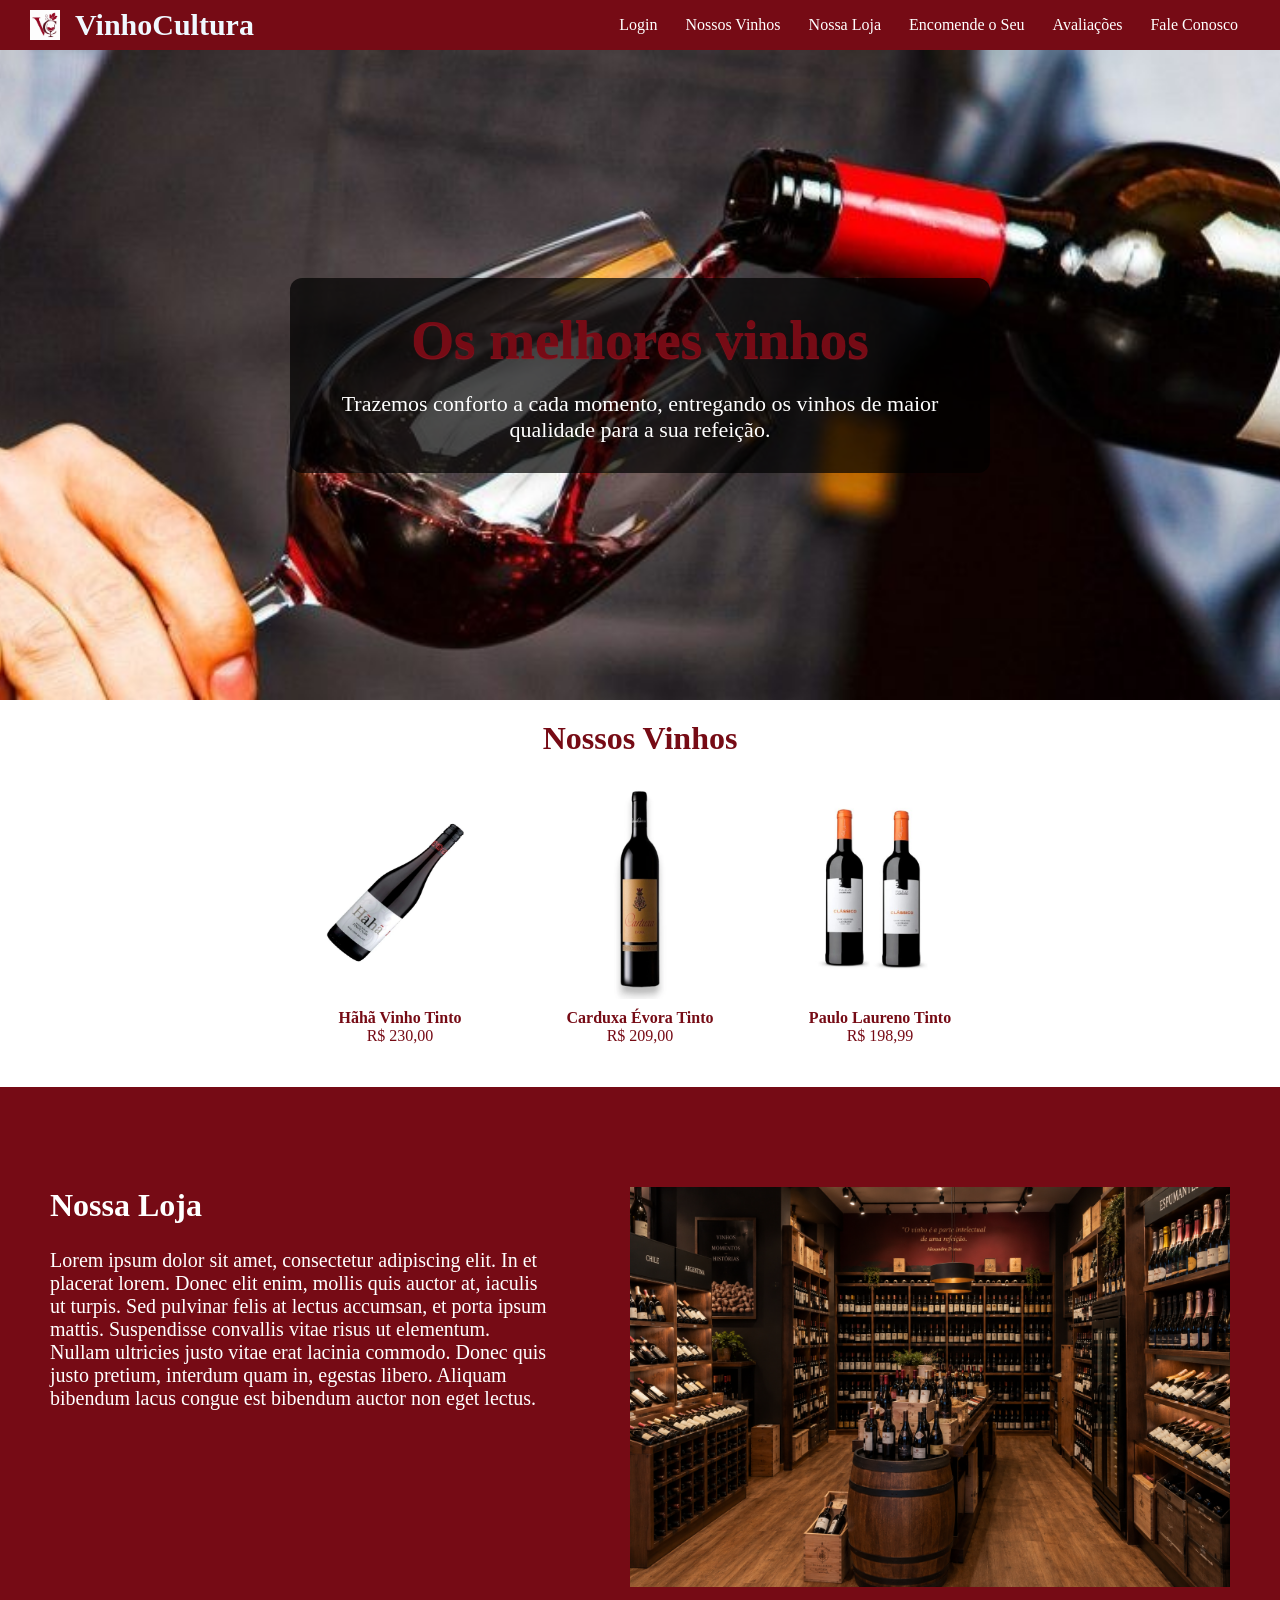
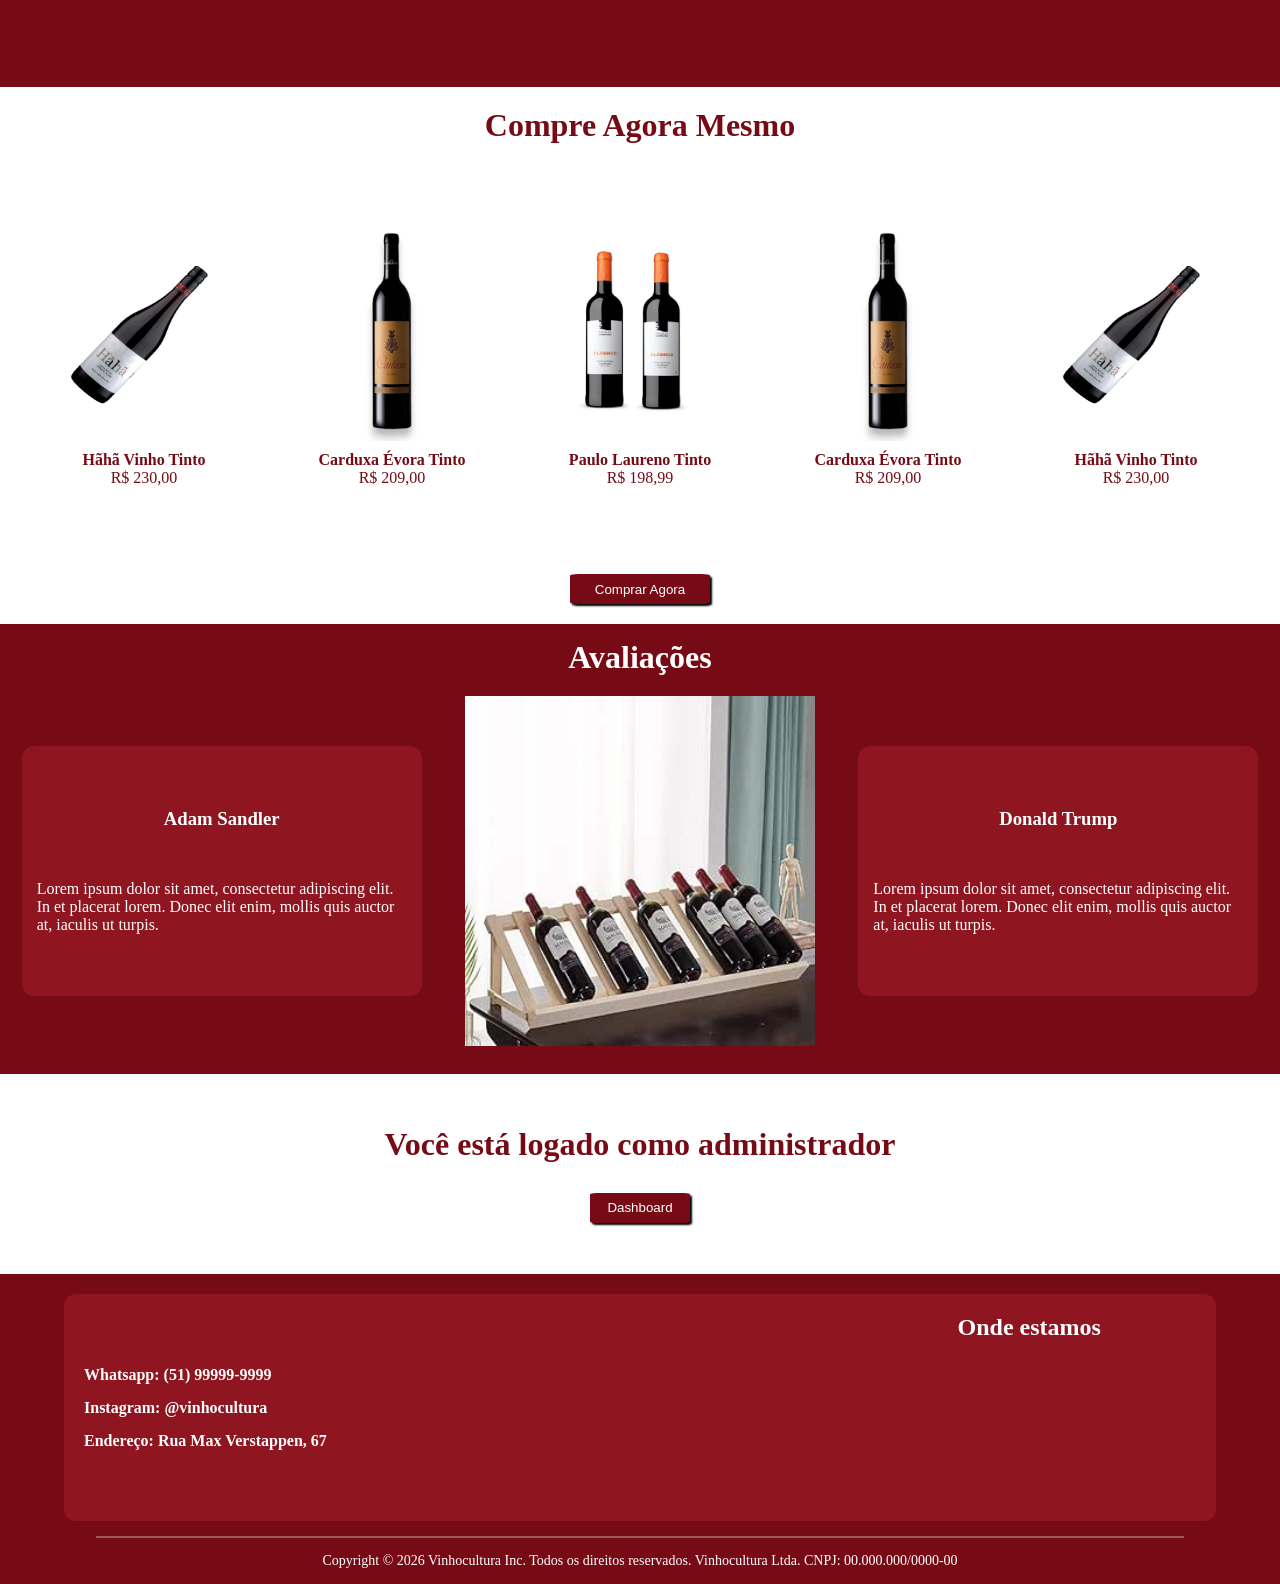
==== index.html @ a1cb151c "Criação da VinhoCultura" ====
<!DOCTYPE html>
<html lang="pt-BR">
<head>
    <meta charset="UTF-8">
    <meta name="viewport" content="width=device-width, initial-scale=1.0">
    <link rel="stylesheet" href="style.css">
    <link rel="icon" type="image/jpeg" href="icon.jpeg">

    <title>VinhoCultura</title>
</head>

<body> 
    <header>
        <img src="icon.jpeg" alt="logo" class="logo">
        <div class="topo">
            <h1 class="titulo">VinhoCultura</h1>
            <div class="menu">
                <a href="./login_cadastro_dashboard/login_jader/index.html">Login</a>
                <a href="#nossosvinhos">Nossos Vinhos</a>
                <a href="#nossaloja">Nossa Loja</a>
                <a href="#encomende">Encomende o Seu</a>
                <a href="#avaliacoes">Avaliações</a>
                <a href="#faleconosco">Fale Conosco</a>
            </div>
        </div>
    </header>


    <div class="conteudo">
        <div class="ala1">
            <img src="./imgs_landingpage/tacavinho.jpg" alt="taça de vinho" class="tacavinho">
            <div class="apresentacao">
                <h1>Os melhores vinhos</h1>
                <p>Trazemos conforto a cada momento, entregando os vinhos de maior qualidade para a sua refeição.</p>
            </div>
        </div>


        <div class="vinhos" id="nossosvinhos">
            <H1>Nossos Vinhos</H1>
            <div class="ala2">
                <div class="item1">
                    <img src="./imgs_landingpage/hãhã.webp" alt="">
                    <strong>Hãhã Vinho Tinto</strong>
                    <p>R$ 230,00</p>
                </div>
                <div class="item2">
                    <img src="./imgs_landingpage/carduxaévora.webp" alt="">
                    <strong>Carduxa Évora Tinto</strong>
                    <p>R$ 209,00</p>
                </div>
                <div class="item3">
                    <img src="./imgs_landingpage/paulolaureno.jpg" alt="">
                    <strong>Paulo Laureno Tinto</strong>
                    <p>R$ 198,99</p>
                </div>
            </div>
        </div>


        <div class="ala3" id="nossaloja">
            <div class="lojadescricao">
                <h1>Nossa Loja</h1>
                <p>Lorem ipsum dolor sit amet, consectetur adipiscing elit. In et placerat lorem. Donec elit enim, mollis quis auctor at, iaculis ut turpis. Sed pulvinar felis at lectus accumsan, et porta ipsum mattis. Suspendisse convallis vitae risus ut elementum. Nullam ultricies justo vitae erat lacinia commodo. Donec quis justo pretium, interdum quam in, egestas libero. Aliquam bibendum lacus congue est bibendum auctor non eget lectus.</p>
            </div>
            <img src="./imgs_landingpage/loja.png" alt="">
        </div>


        <div class="ala4" id="encomende">
            <h1>Compre Agora Mesmo</h1>
            <div class="compras">
                <div class="item1">
                    <img src="./imgs_landingpage/hãhã.webp" alt="">
                    <strong>Hãhã Vinho Tinto</strong>
                    <p>R$ 230,00</p>
                </div>
                <div class="item2">
                    <img src="./imgs_landingpage/carduxaévora.webp" alt="">
                    <strong>Carduxa Évora Tinto</strong>
                    <p>R$ 209,00</p>
                </div>
                <div class="item3">
                    <img src="./imgs_landingpage/paulolaureno.jpg" alt="">
                    <strong>Paulo Laureno Tinto</strong>
                    <p>R$ 198,99</p>
                </div>
                <div class="item2">
                    <img src="./imgs_landingpage/carduxaévora.webp" alt="">
                    <strong>Carduxa Évora Tinto</strong>
                    <p>R$ 209,00</p>
                </div>
                <div class="item1">
                    <img src="./imgs_landingpage/hãhã.webp" alt="">
                    <strong>Hãhã Vinho Tinto</strong>
                    <p>R$ 230,00</p>
                </div>
            </div>
            <button class="comprar">Comprar Agora</button>
        </div>
    </div>


    <div class="ala5" id="avaliacoes">
        <h1>Avaliações</h1>
        <div class="avaliacoes">
            <div class="com1">
                <h3>Adam Sandler</h3>
                <p>Lorem ipsum dolor sit amet, consectetur adipiscing elit. In et placerat lorem. Donec elit enim, mollis quis auctor at, iaculis ut turpis.</p>
            </div>
            <img src="./imgs_landingpage/garrafa.jpg" alt="">
            <div class="com2">
                <h3>Donald Trump</h3>
                <p>Lorem ipsum dolor sit amet, consectetur adipiscing elit. In et placerat lorem. Donec elit enim, mollis quis auctor at, iaculis ut turpis.</p>
            </div>
        </div>
    </div>


    <div class="areadash">
        <!-- só caso o cara esteja logado como administrador-->
        <h1>Você está logado como administrador</h1>
        <button class="dash">
            <a href="./login_cadastro_dashboard/dashboard_Jhonatan_e_eliabe/VinhoCultura/index.html">Dashboard</a>
        </button>
    </div>


    <footer>
        <div class="rodape">
            <div class="linksrodape" id="faleconosco">
                <a href=""><strong>Whatsapp: (51) 99999-9999</strong></a>
                <a href=""><strong>Instagram: @vinhocultura</strong></a>
                <a href=""><strong>Endereço: Rua Max Verstappen, 67</strong></a>
            </div>
            <section class="mapa">
                <h2>Onde estamos</h2>
                <iframe src="https://www.google.com/maps/embed?pb=!1m18!1m12!1m3!1d3657.7612328633327!2d-52.10297962391488!3d-23.541088660849248!2m3!1f0!2f0!3f0!3m2!1i1024!2i768!4f13.1!3m3!1m2!1s0x94ed21729d16853f%3A0x4a748bdffdcd9388!2sFaculdade%20Adventista%20do%20Paran%C3%A1%20-%20FAP!5e0!3m2!1spt-BR!2sbr!4v1779836249847!5m2!1spt-BR!2sbr" allowfullscreen="" loading="lazy" referrerpolicy="no-referrer-when-downgrade"></iframe>
        </div>
        <hr>
        <div class="copyright">Copyright © 2026 Vinhocultura Inc. Todos os direitos reservados. Vinhocultura Ltda. CNPJ: 00.000.000/0000-00</div>
    </footer>
</body>
</html>
---- style.css ----
* {
    margin: 0;
    padding: 0;
    box-sizing: border-box;
    user-select: none;
    -webkit-user-drag: none; /* Só pro cara não arrastar as imagens */
}
header{
    height: 50px;
    background-color: #760b15;
    display: flex;
    align-items: center;
}
/*=========== BAH SOR ============*/




/*=========== TOPO ============*/
.logo{
    height: 30px;
    margin-left: 30px;
}
.topo {
    display: flex;
    width: 100%;
    justify-content: space-between;
    align-items: center;
}
header div{
    padding: 15px;
}
.titulo {
    color: aliceblue;
    font-size: 30px;
    font-family: Cambria, Cochin, Georgia, Times, 'Times New Roman', serif;
}
.menu a {
    color: white;
    text-decoration: none;
    padding: 12px;
    transition: transform .1s;
}
.menu a:hover {
    color: burlywood;
}
/*=========== TOPO ============*/





/*=========== AREA 1 ============*/
.ala1 {
    width: 100%;
    height: 650px;
    position: relative;
    display: flex;
    align-items: center;
    justify-content: center;
    overflow: hidden;
}
.tacavinho {
    width: 100%;
    height: 100%;
    object-fit: cover;
    position: absolute;
    z-index: 1;
}
.apresentacao {
    position: absolute;
    z-index: 2;
    text-align: center;
    width: 700px;
    padding: 30px;
    background-color: rgba(0, 0, 0, 0.7);
    border-radius: 12px;
}
.apresentacao h1 {
    font-size: 55px;
    margin-bottom: 20px;
    color: #760b15;
    text-shadow: 0px 1px 1px #8f1521;
}
.apresentacao p {
    font-size: 22px;
    color: white;
}
/*=========== AREA 1 ============*/





/*=========== AREA 2 ============*/
.vinhos{
    padding: 20px;
    width: 100%;
    display: flex;
    align-items: center;
    flex-direction: column;
    justify-content: center;
    color: #760b15;
}
.ala2 {
    width: 100%;
    height: 290px;
    display: flex;
    justify-content: space-between;
    align-items: center;
    padding-left: 290px;
    padding-right: 290px;
    padding-top: 60px;
    padding-bottom: 40px;
    margin-bottom: 20px;
}
.ala2 .item1, .ala2 .item2, .ala2 .item3 {
    display: flex;
    flex-direction: column;
    align-items: center;
    justify-content: center;
    color: #760b15;
}
.ala2 img {
    height: 220px;
    width: 180px;
    margin-bottom: 10px;
}
.ala2 .item1:hover, .ala2 .item2:hover, .ala2 .item3:hover{
    transform: scale(1.1);
}
/*=========== AREA 2 ============*/





/*=========== AREA 3 ============*/
.ala3 {
    background-color: #760b15;
    color: #fff;
    width: 100%;
    height: 600px;
    display: flex;
    align-items: center;
    justify-content: space-between;
    padding: 50px;
}
.ala3 .lojadescricao {
    width: 500px;
    height: 400px;
}
.ala3 h1 {
    margin-bottom: 25px;
}
.ala3 p {
    font-size: 20px;
}
.ala3 img {
    width: 600px;
    height: 400px;
}
/*=========== AREA 3 ============*/





/*=========== AREA 4 ============*/
.ala4 {
    padding: 20px;
    width: 100%;
    display: flex;
    align-items: center;
    flex-direction: column;
    justify-content: center;
    color: #760b15;
}
.compras {
    width: 100%;
    height: 420px;
    display: flex;
    justify-content: space-around;
    align-items: center;
    padding-top: 25px;
    padding-bottom: 25px;
    margin-bottom: 10px;
}
.compras .item1, .compras .item2, .compras .item3 {
    display: flex;
    flex-direction: column;
    align-items: center;
    justify-content: center;
    color: #760b15;
}
.compras img {
    height: 220px;
    width: 180px;
    margin-bottom: 10px;
}
.comprar{
    height: 30px;
    width: 140px;
    background-color: #760b15;
    color: #fff;
    border: none;
    border-radius: 6%;
    box-shadow: 2px 2px 2px #000;
}
.comprar:active {
    position: relative;
    top: 1px;
    right: 1px;
}
/*=========== AREA 4 ============*/





/*=========== AREA 5 ============*/
.ala5 {
    width: 100%;
    height: 450px;
    background-color: #760b15;
    color: #fff;
    display: flex;
    align-items: center;
    flex-direction: column;
    padding-top: 15px;
}
.ala5 .avaliacoes{
    width: 100%;
    display: flex;
    justify-content: space-around;
    align-items: center;
    margin-top: 20px;
}
.ala5 img {
    width: 350px;
    height: 350px;
}
.ala5 .com1, .ala5 .com2 {
    background-color: #8f1521;
    width: 400px;
    height: 250px;
    display: flex;
    flex-direction: column;
    align-items: center;
    justify-content: center;
    border-radius: 12px;
    padding: 15px;
}
.ala5 h3 {
    margin-bottom: 50px;
}
/*=========== AREA 5 ============*/




/*=========== AREA DASH ============*/
.areadash {
    width: 100%;
    height: 200px;
    background-color: #fff;
    display: flex;
    align-items: center;
    justify-content: center;
    flex-direction: column;
    color:#760b15;
}
.dash {
    width: 100px;
    height: 30px;
    background-color: #760b15;
    color: #fff;
    border: none;
    border-radius: 6%;
    box-shadow: 2px 2px 2px #000;
    margin-top: 30px;
}
.dash a {
    text-decoration: none;
    color: #fff;
}
/*=========== AREA DASH ============*/





/*=========== FOOTER ============*/
footer{
    background-color: #760b15;
    display: flex;
    flex-direction: column;
    align-items: center;
    padding-top: 20px;
}
.rodape {
    width: 90%;
    display: flex;
    justify-content: space-between;
    align-items: center;
    padding: 20px;
    margin-bottom: 15px;
    background-color: #8f1521;
    border-radius: 12px;
}
.linksrodape{
    display: flex;
    flex-direction: column;
    justify-content: center;
    gap: 15px;
}
.linksrodape a {
    color: white;
    text-decoration: none;
    transition: .2s;
}
.linksrodape a:hover {
    color: bisque;
    padding-left: 5px;
}
.mapa {
    width: 30%;
    display: flex;
    flex-direction: column;
    align-items: center;
    gap: 10px;
}
.mapa h2 {
    color: #fff;
    font-size: 24px;
}
.mapa iframe{
    width: 100%;
    height: 150px;
    border: 0;
    border-radius: 10px;
}
hr{
    width: 85%;
    border: 1px solid #ffffff50;
}
.copyright {
    color: #fff;
    margin: 15px;
    font-size: 14px;
    text-align: center;
}
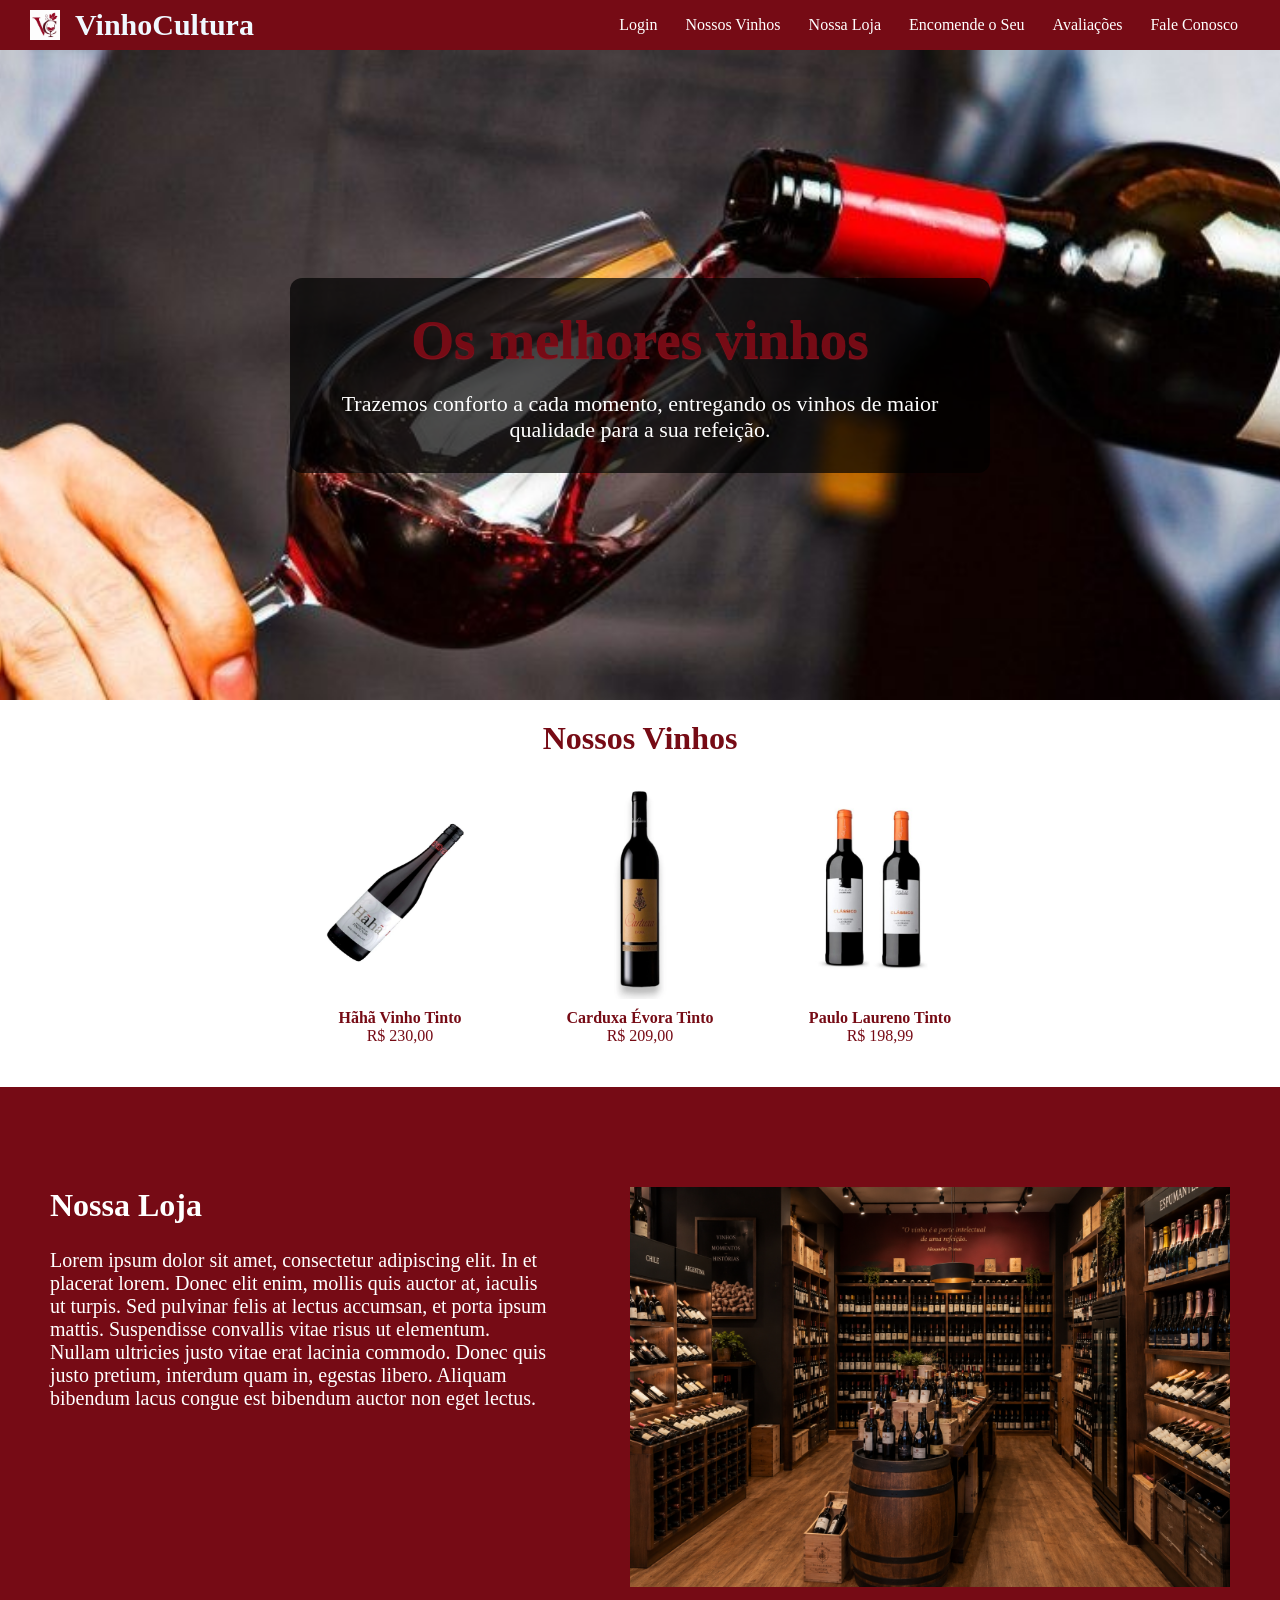
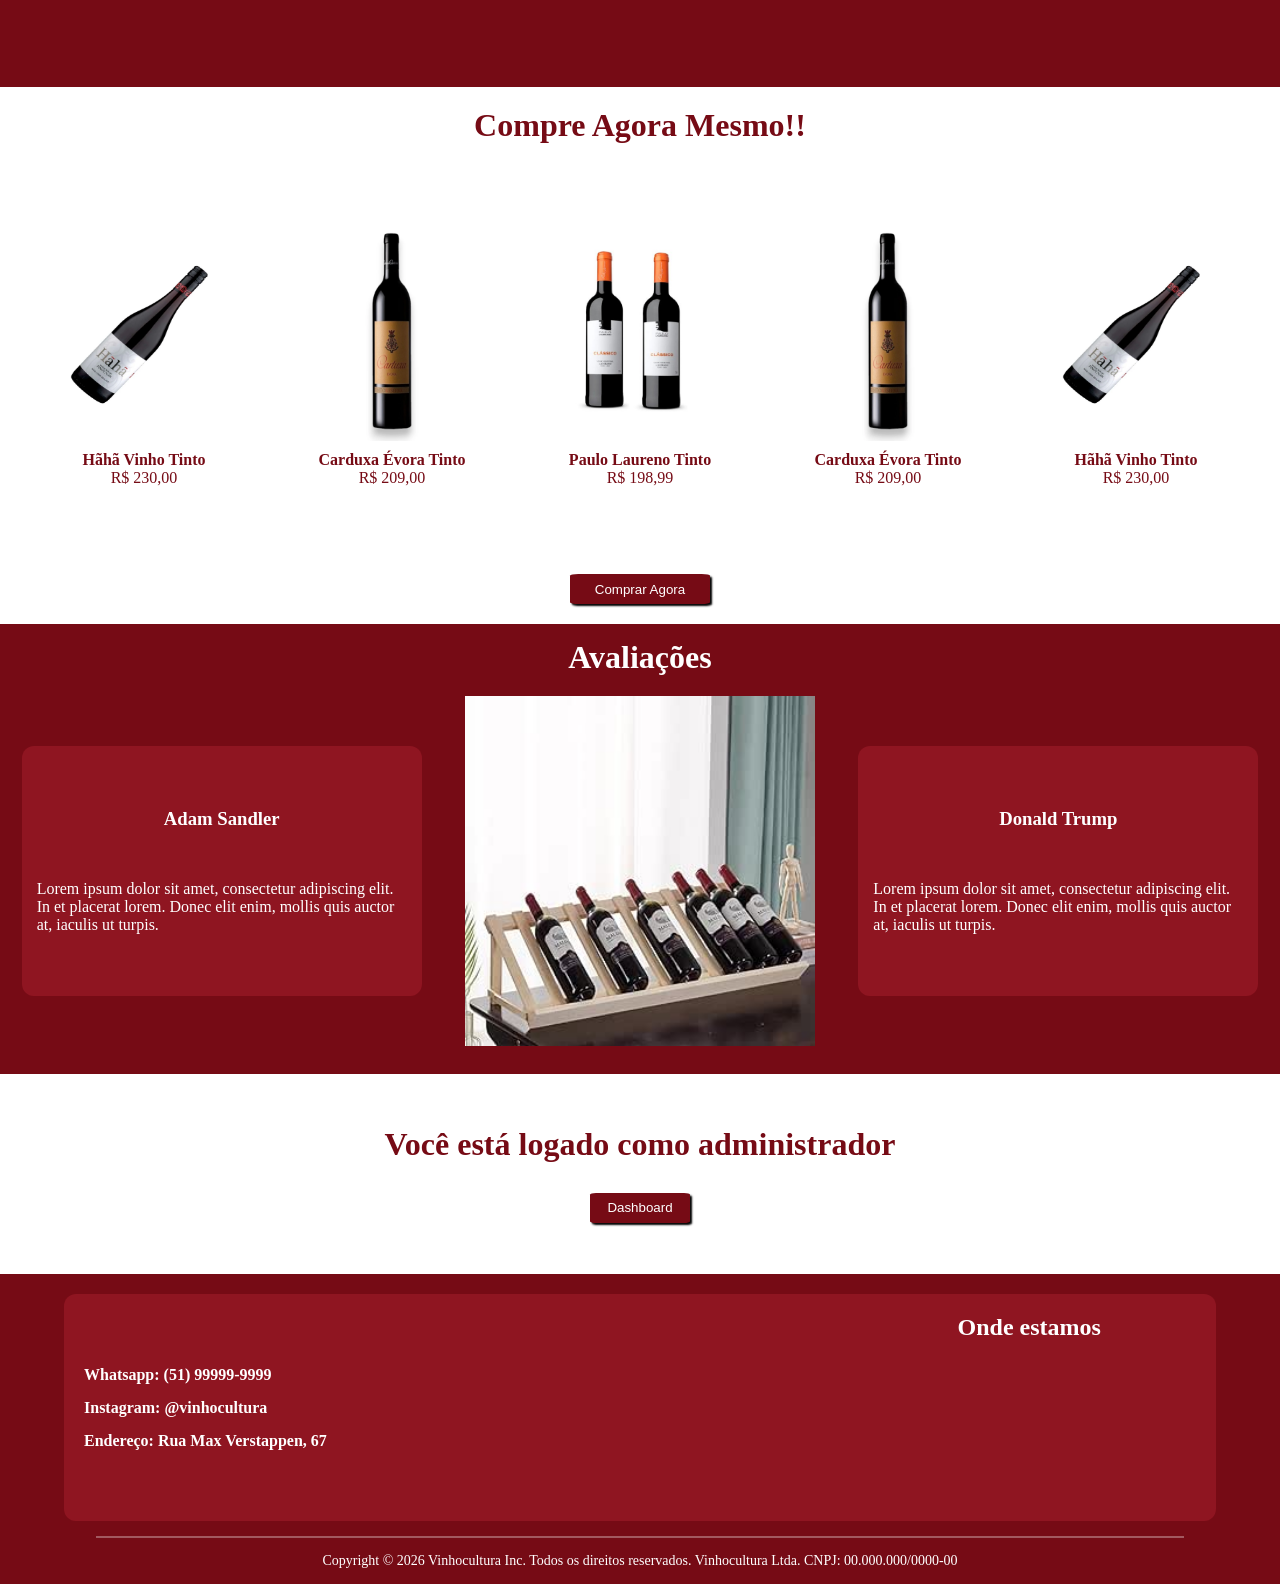
==== commit 286c7de8: "Fix: Melhoria Css" ====
--- a/index.html
+++ b/index.html
@@ -68,7 +68,7 @@
 
 
         <div class="ala4" id="encomende">
-            <h1>Compre Agora Mesmo</h1>
+            <h1>Compre Agora Mesmo!!</h1>
             <div class="compras">
                 <div class="item1">
                     <img src="./imgs_landingpage/hãhã.webp" alt="">
--- a/style.css
+++ b/style.css
@@ -342,7 +342,7 @@
 }
 hr{
     width: 85%;
-    border: 1px solid #ffffff50;
+    border: 1px solid #ffffff51;
 }
 .copyright {
     color: #fff;
